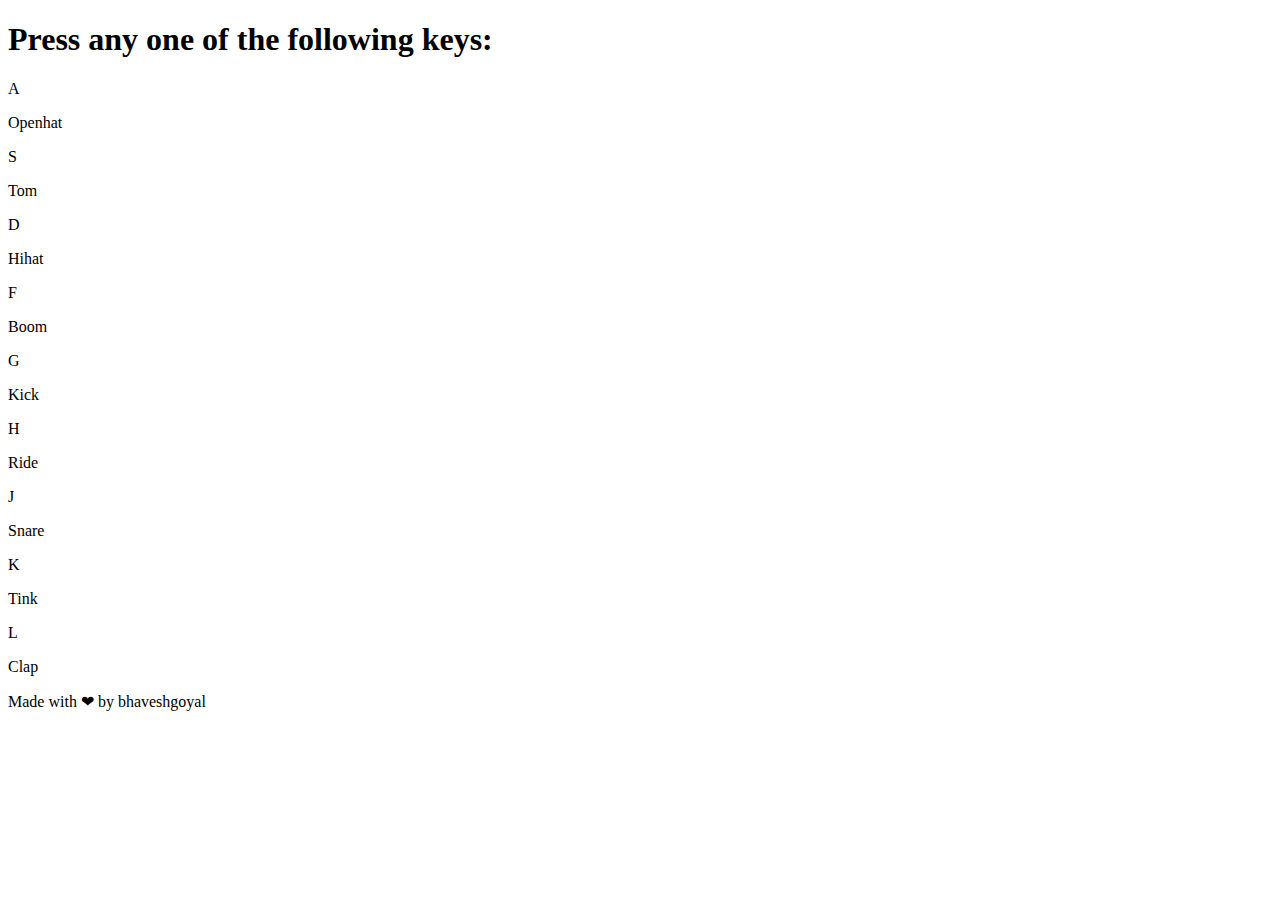
==== index.html @ 5b2365a4 "Update and rename sample.html -" ====
<!DOCTYPE html>
<html lang="en">
  <head>
    <meta charset="UTF-8" />
    <meta http-equiv="X-UA-Compatible" content="IE=edge" />
    <meta name="viewport" content="width=device-width, initial-scale=1.0" />
    <title>AudPro by bhaveshgoyal182</title>
    <link rel="stylesheet" href="style.css" />
  </head>
  <body>
    <h1>Press any one of the following keys:</h1>
    <div id="A"><span>A</span><p>Openhat</p></div>
    <div id="S"><span>S</span><p>Tom</p></div>
    <div id="D"><span>D</span><p>Hihat</p></div>
    <div id="F"><span>F</span><p>Boom</p></div>
    <div id="G"><span>G</span><p>Kick</p></div>
    <div id="H"><span>H</span><p>Ride</p></div>
    <div id="J"><span>J</span><p>Snare</p></div>
    <div id="K"><span>K</span><p>Tink</p></div>
    <div id="L"><span>L</span><p>Clap</p></div>
    <p id="regards">Made with ❤ by bhaveshgoyal</p>
  </body>
  <script src="script.js"></script>
</html>
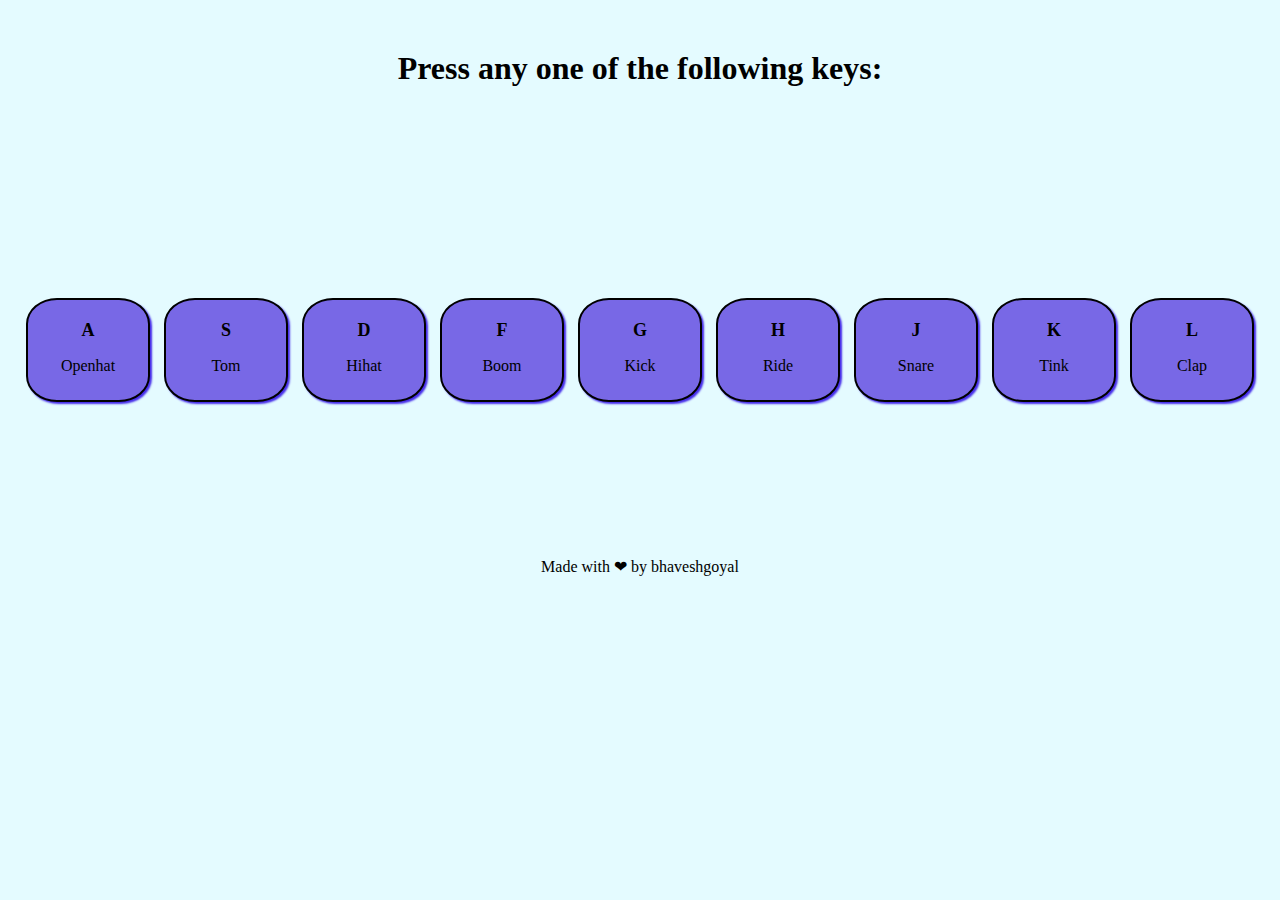
==== commit f3c3a856: "Add favicon" ====
--- a/index.html
+++ b/index.html
@@ -6,6 +6,7 @@
     <meta name="viewport" content="width=device-width, initial-scale=1.0" />
     <title>AudPro by bhaveshgoyal182</title>
     <link rel="stylesheet" href="style.css" />
+    <link rel="shortcut icon" href="./assets/images/favicon3.png" type="image/x-icon">
   </head>
   <body>
     <h1>Press any one of the following keys:</h1>
--- a/style.css
+++ b/style.css
@@ -0,0 +1,47 @@
+body{
+    background: #e4fbff;
+    text-align: center;
+    font-family:cursive;
+    text-align: center;
+}
+div{
+    display: inline-block;
+    height: 60px;
+    width: 80px;
+    border: 2px solid black;
+    box-shadow:2px 2px 2px #442be9;
+    border-radius: 25%;
+    background: #7868e6;
+    padding: 20px 20px;
+    margin: 5px;
+}
+@media (min-width:680px){
+    h1{
+        margin-top: 50px;
+    }
+    div{
+        margin-top: 15%;
+    }
+    #regards{
+        margin-top: 150px;
+    }
+}
+@media (max-width:675px) {
+    div{
+        margin-top: 15%;
+    }
+    #regards{
+        margin-top: 20px;
+    }
+}    
+span{
+    font-weight: bold;
+    font-size: large;
+}
+.selected{
+    background: #ff75a0;
+    box-shadow: 2px 2px 2px lightsalmon;
+    transition-duration: .3s;
+}
+
+/* ff75a0 */
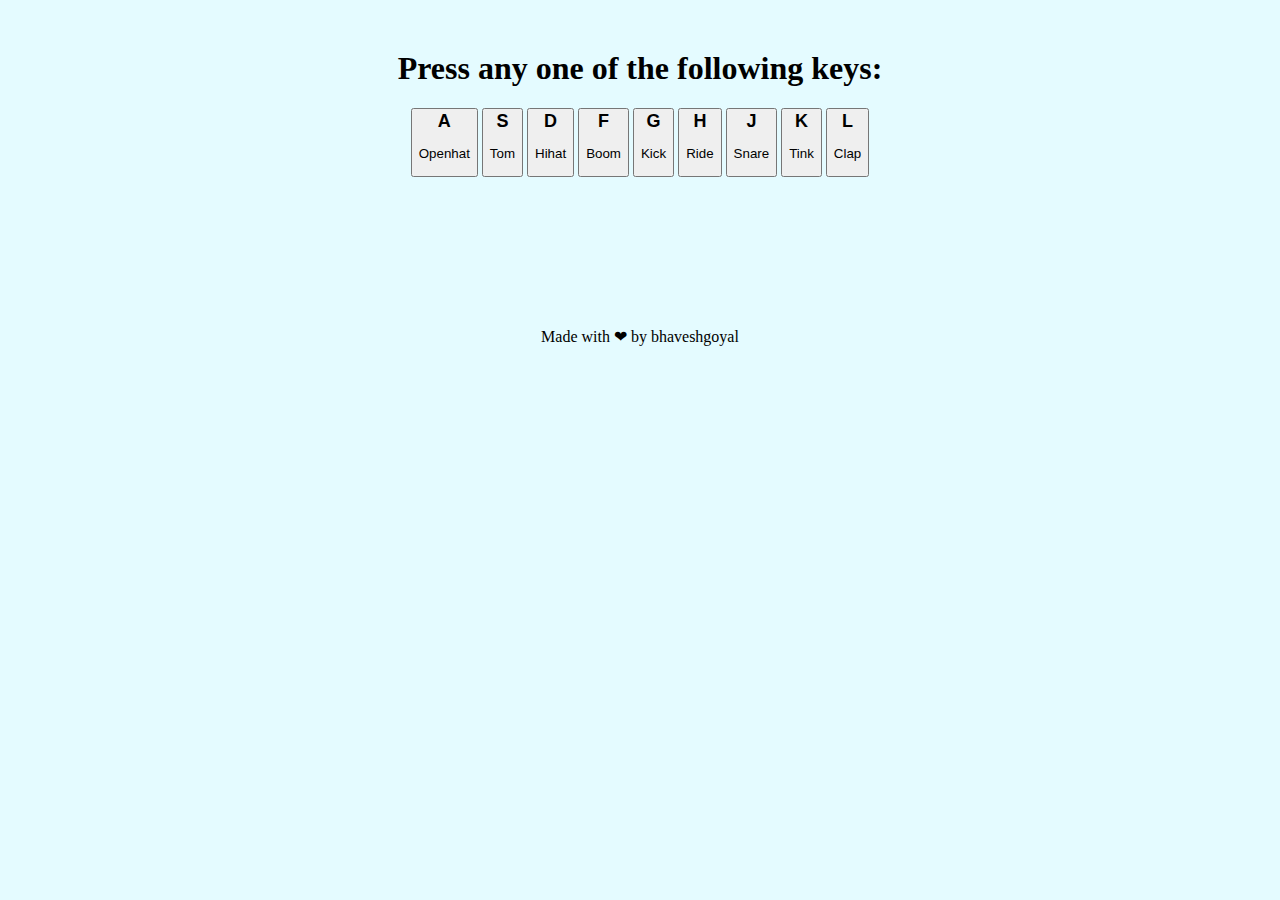
==== commit c7a8de8c: "Update index.html" ====
--- a/index.html
+++ b/index.html
@@ -10,15 +10,15 @@
   </head>
   <body>
     <h1>Press any one of the following keys:</h1>
-    <div id="A"><span>A</span><p>Openhat</p></div>
-    <div id="S"><span>S</span><p>Tom</p></div>
-    <div id="D"><span>D</span><p>Hihat</p></div>
-    <div id="F"><span>F</span><p>Boom</p></div>
-    <div id="G"><span>G</span><p>Kick</p></div>
-    <div id="H"><span>H</span><p>Ride</p></div>
-    <div id="J"><span>J</span><p>Snare</p></div>
-    <div id="K"><span>K</span><p>Tink</p></div>
-    <div id="L"><span>L</span><p>Clap</p></div>
+    <button id="A"><span>A</span><p>Openhat</button>
+    <button id="S"><span>S</span><p>Tom</p></button>
+    <button id="D"><span>D</span><p>Hihat</p></button>
+    <button id="F"><span>F</span><p>Boom</p></button>
+    <button id="G"><span>G</span><p>Kick</p></button>
+    <button id="H"><span>H</span><p>Ride</p></button>
+    <button id="J"><span>J</span><p>Snare</p></button>
+    <button id="K"><span>K</span><p>Tink</p></button>
+    <button id="L"><span>L</span><p>Clap</p></button>
     <p id="regards">Made with ❤ by bhaveshgoyal</p>
   </body>
   <script src="script.js"></script>
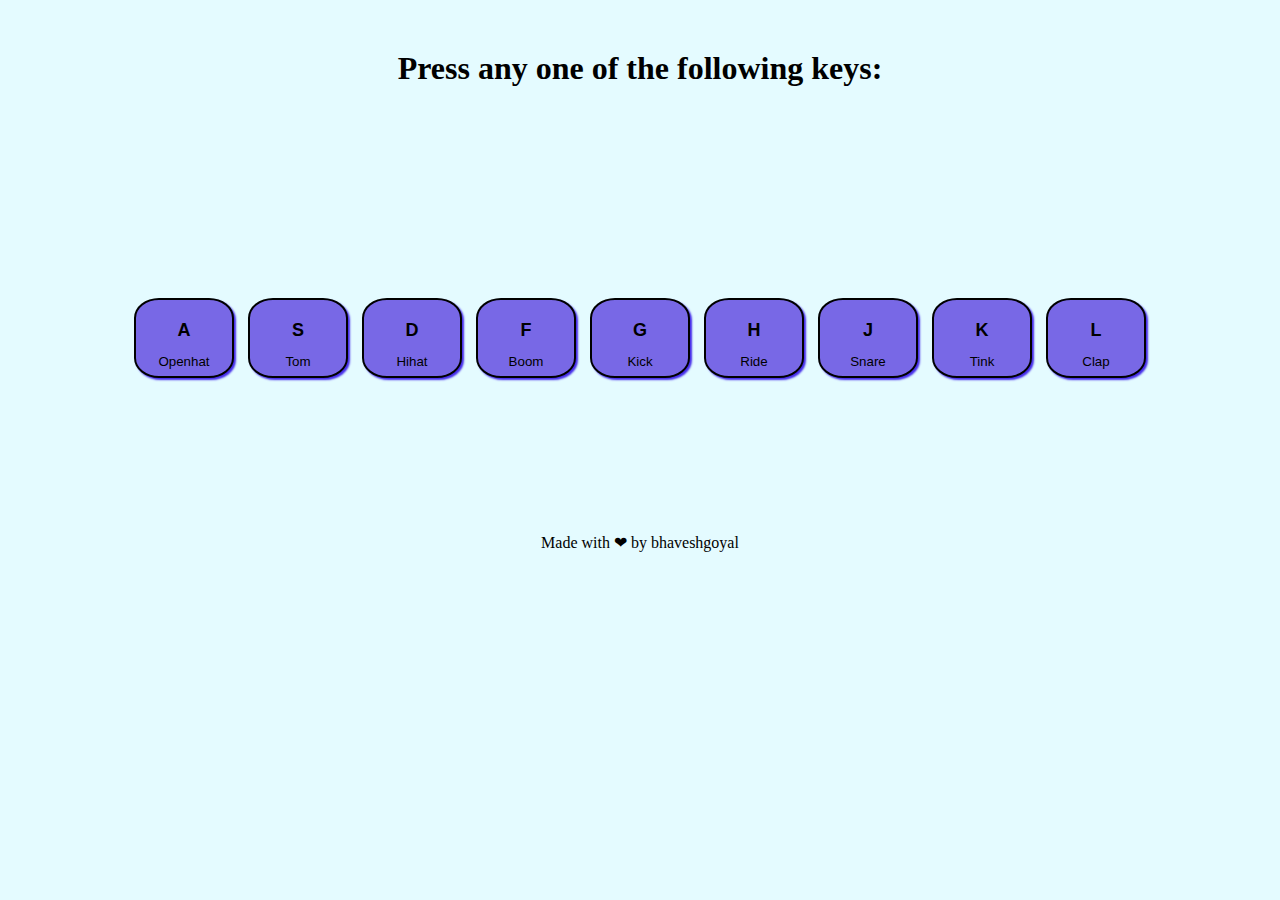
==== commit 11a02d0d: "Update index.html" ====
--- a/index.html
+++ b/index.html
@@ -6,7 +6,7 @@
     <meta name="viewport" content="width=device-width, initial-scale=1.0" />
     <title>AudPro by bhaveshgoyal182</title>
     <link rel="stylesheet" href="style.css" />
-    <link rel="shortcut icon" href="./assets/images/favicon3.png" type="image/x-icon">
+    <link rel="shortcut icon" href="./images/favicon3.png" type="image/x-icon">
   </head>
   <body>
     <h1>Press any one of the following keys:</h1>
--- a/style.css
+++ b/style.css
@@ -4,22 +4,23 @@
     font-family:cursive;
     text-align: center;
 }
-div{
+button{
     display: inline-block;
-    height: 60px;
-    width: 80px;
+    height: 80px;
+    width: 100px;
     border: 2px solid black;
     box-shadow:2px 2px 2px #442be9;
     border-radius: 25%;
     background: #7868e6;
     padding: 20px 20px;
     margin: 5px;
+    outline:none;
 }
 @media (min-width:680px){
     h1{
         margin-top: 50px;
     }
-    div{
+    button{
         margin-top: 15%;
     }
     #regards{
@@ -27,7 +28,7 @@
     }
 }
 @media (max-width:675px) {
-    div{
+    button{
         margin-top: 15%;
     }
     #regards{
